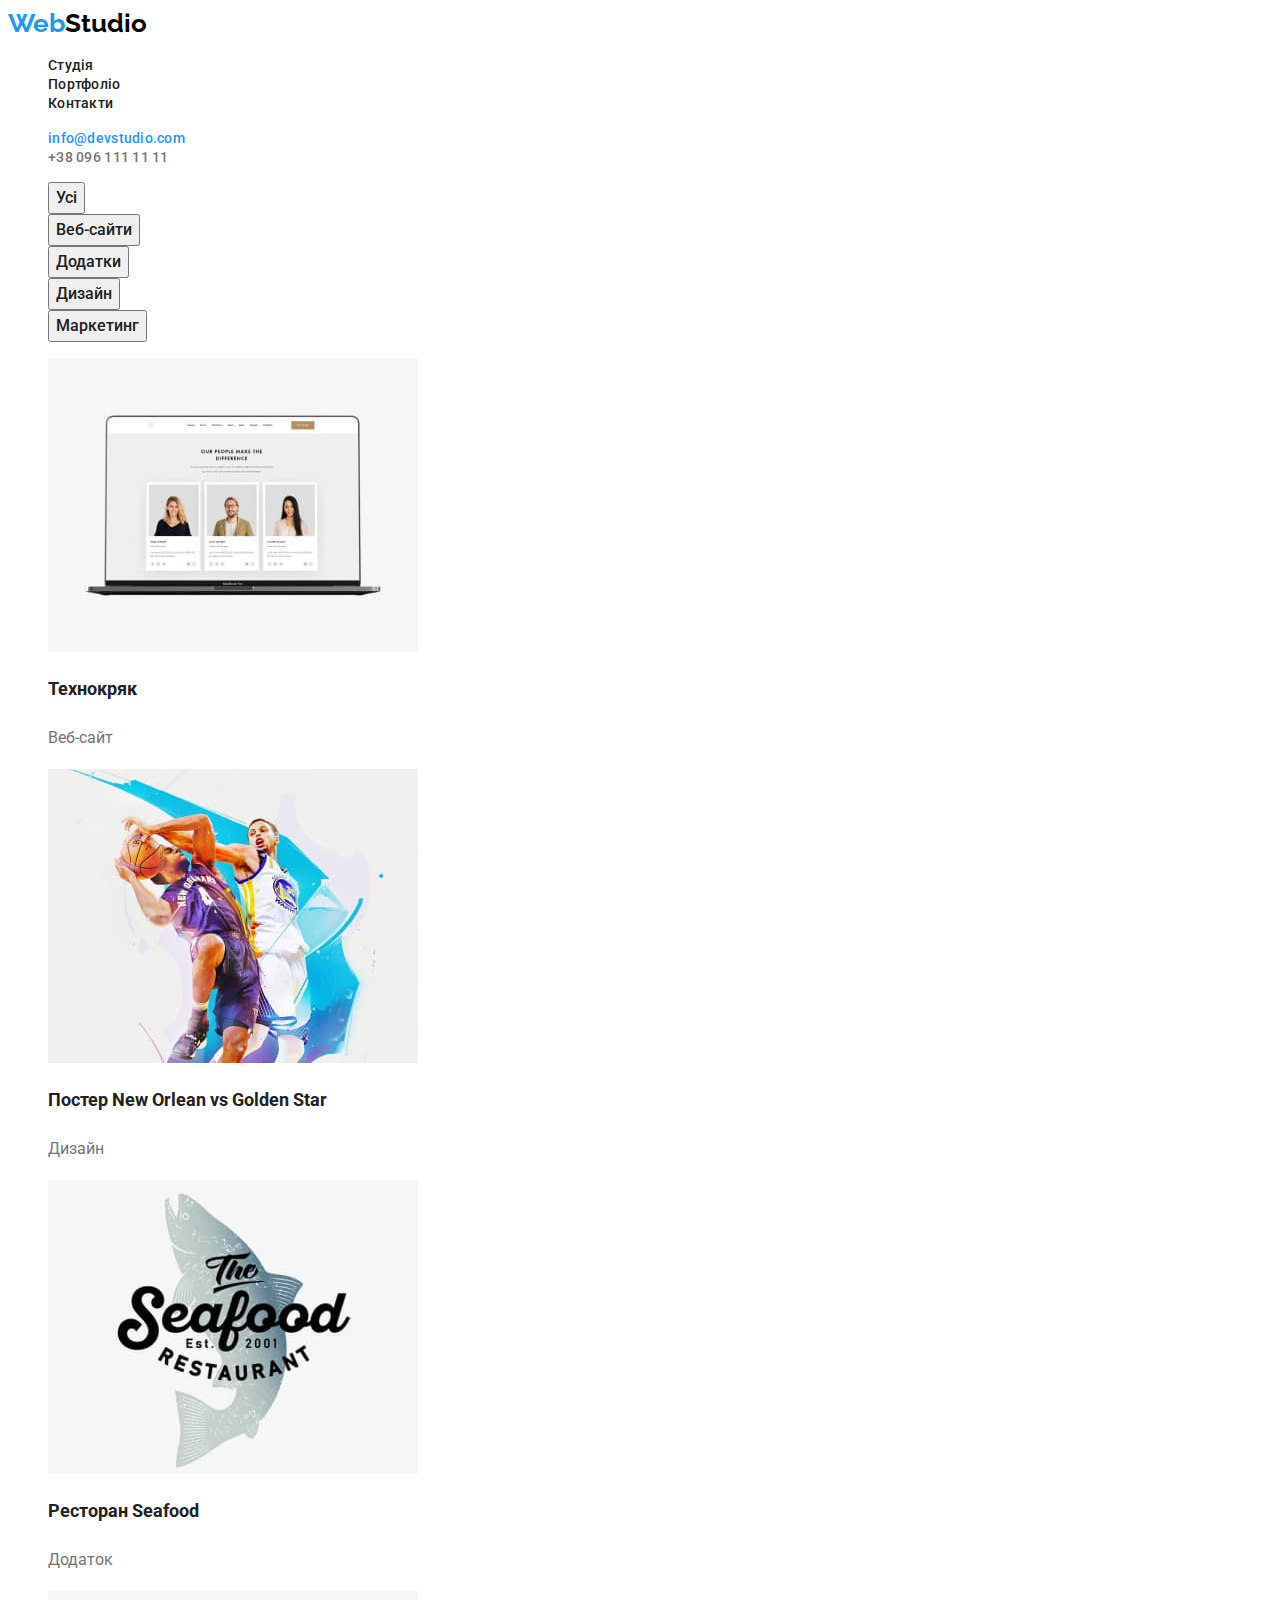
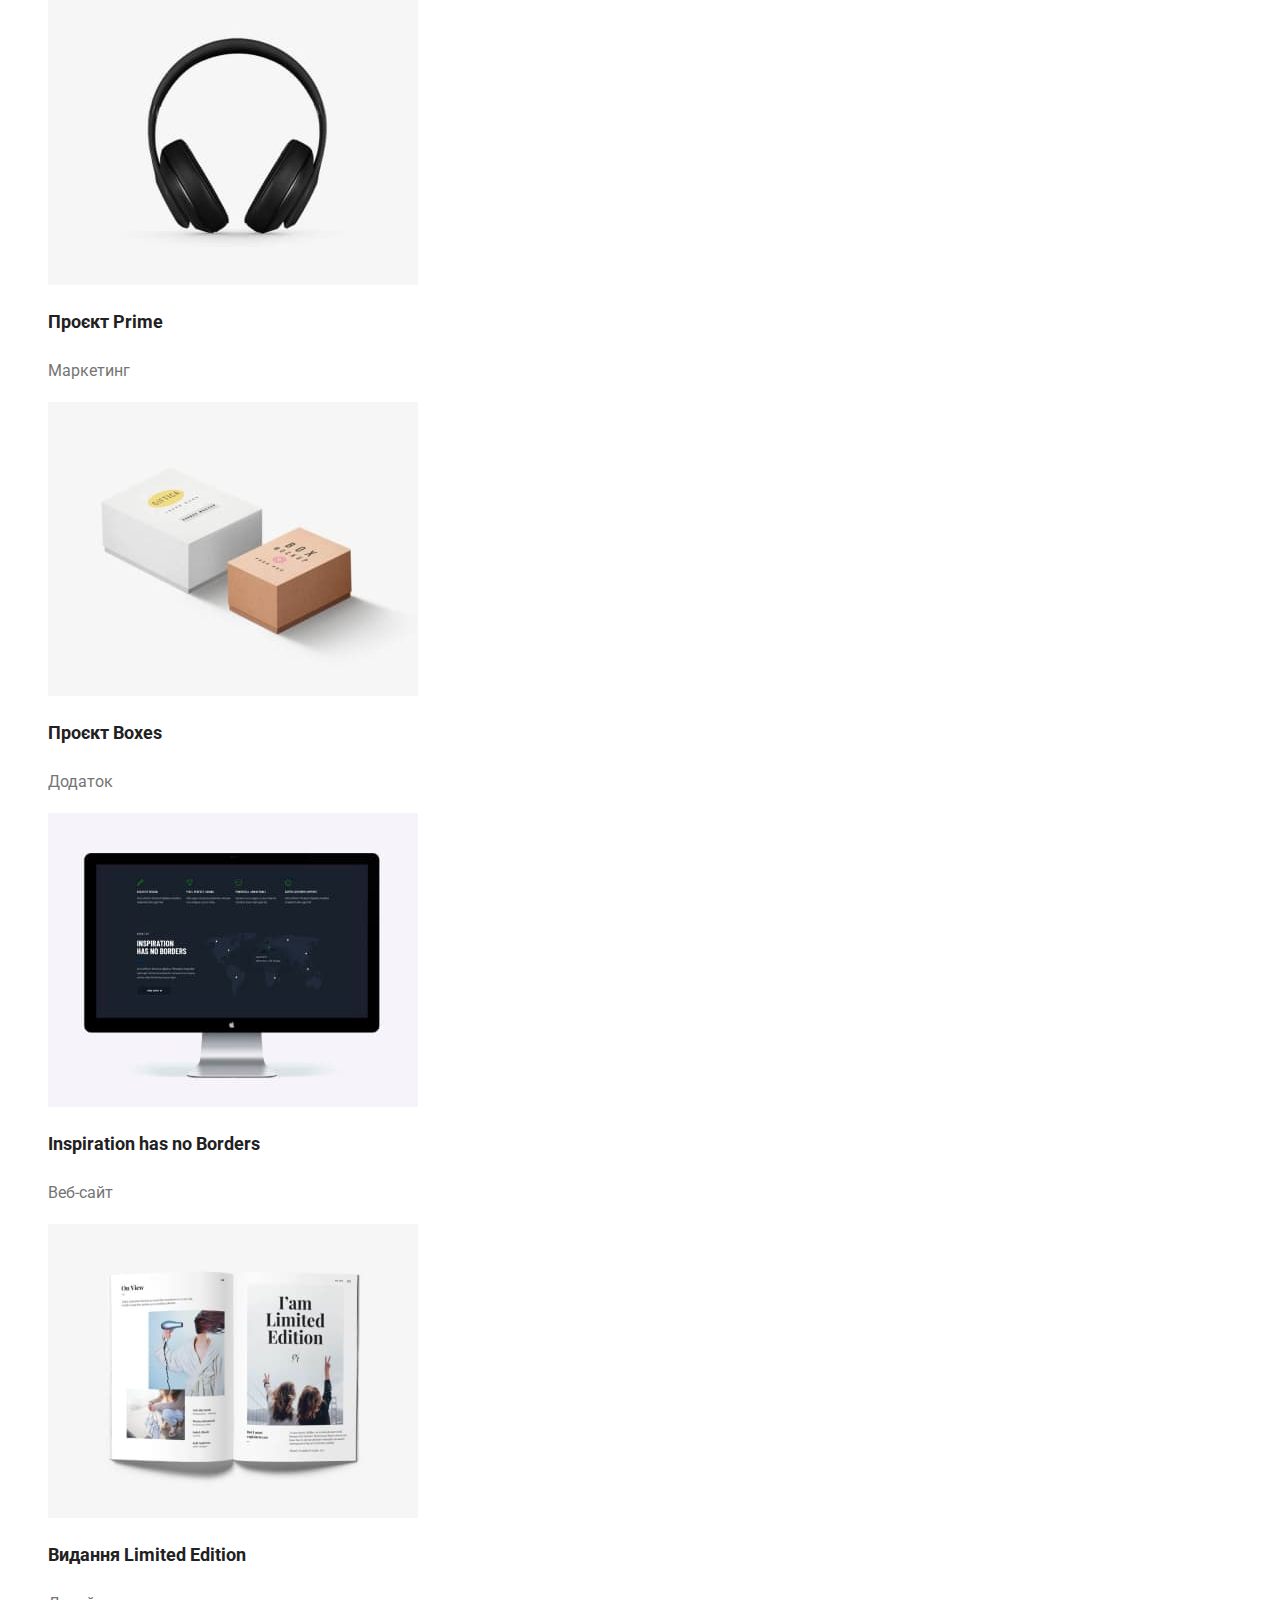
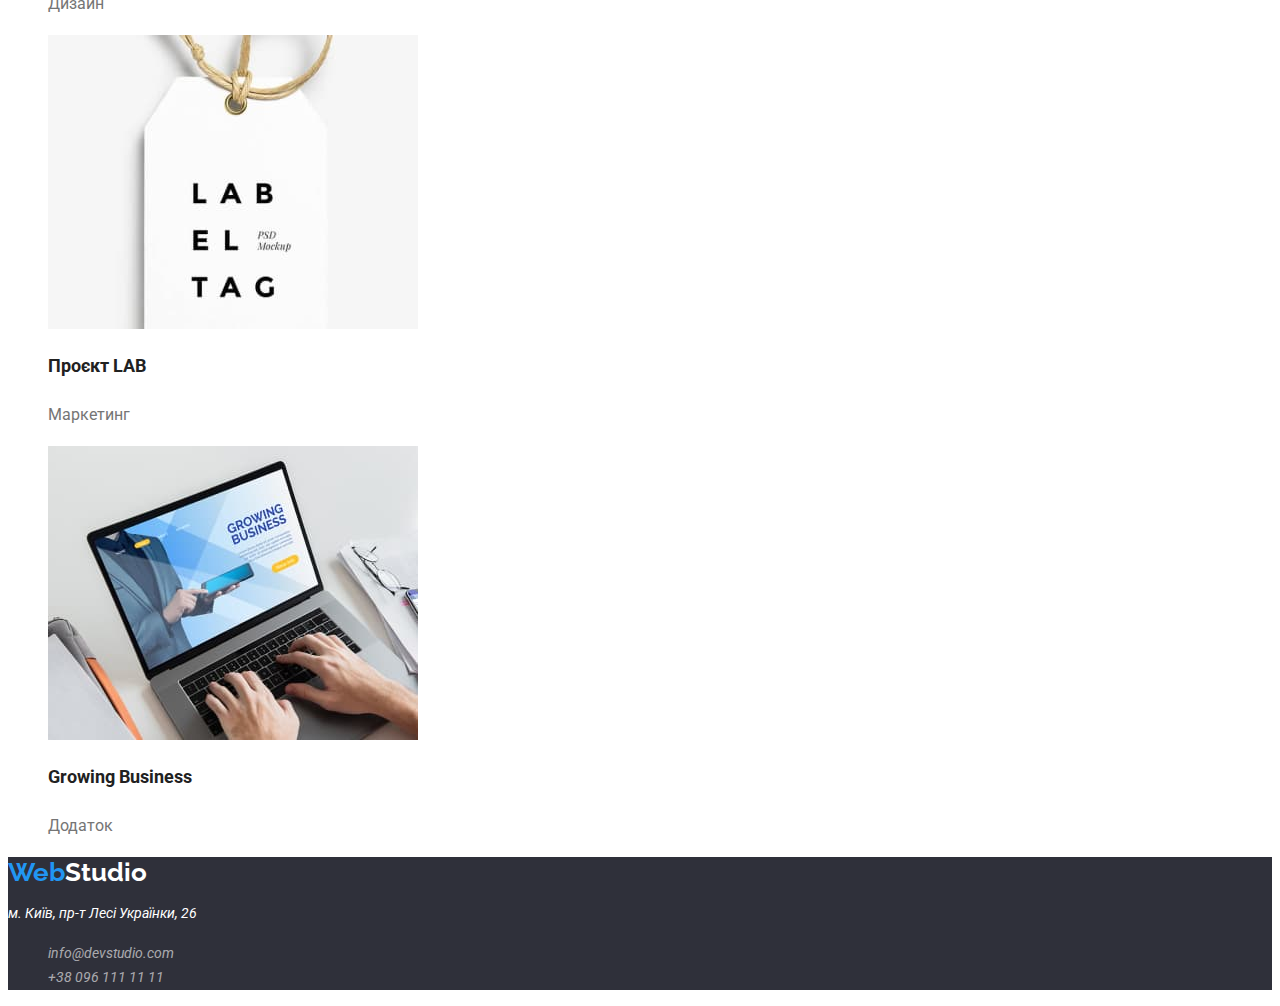
==== portfolio.html @ 69e5ed07 "add css" ====
<!DOCTYPE html>
  <html lang="uk">
    <head>
      <meta charset="UTF-8" />
      <meta http-equiv="X-UA-Compatible" content="IE=edge" />
      <meta name="viewport" content="width=device-width, initial-scale=1.0" />
      <title>WebStudio</title>
      <link rel="preconnect" href="https://fonts.googleapis.com" />
    <link rel="preconnect" href="https://fonts.gstatic.com" crossorigin />
    <link
      href="https://fonts.googleapis.com/css2?family=Raleway:wght@700&family=Roboto:wght@400;500;700;900&display=swap"
      rel="stylesheet"
    />
    <link rel="stylesheet" href="./css/main.css" />
    </head>
    <body class="site-body">
    <header class="header">
        <nav class="header-navigation">
        <a href="./index.html" class="header-logo link"> <span class="head-logo">Web</span>Studio</a>
        <ul class="header-list list">
         <li class="header-item"> <a href="./index.html" class="header-link link">Студія</a></li>
         <li class="header-item"><a href="./portfolio.html" class="header-link link">Портфоліо</a></li>
         <li class="header-item"><a href="#" class="header-link link">Контакти</a></li>
        </ul>
        </nav>
        <ul class="header-list list">
            <li><a class="header-mail link" href="maito:info@devstudio.com">info@devstudio.com</a></li>
            <li><a class="header-tel link" href="tel:+380961111111">+38 096 111 11 11</a></li>
        </ul>
    </header>
        <section>
          <h1 hidden>Портфоліо</h1>
          <ul class="main list">
            <li><button type="button" class="main-btn link">Усі</button></li>
            <li><button type="button" class="main-btn link">Веб-сайти</button></li>
            <li><button type="button" class="main-btn link">Додатки</button></li>
            <li><button type="button" class="main-btn link">Дизайн</button></li>
            <li><button type="button" class="main-btn link">Маркетинг</button></li>
          </ul>
        </section>
        <section>
          <ul class="portfol list">
            <li>
              <img
                src="./img/portfolio/tehno1.jpg"
                alt="comp"
                width="370"
                height="294"
              />
              <h2 class="portfol-title">Технокряк</h2>
              <p class="portfol-text" >Веб-сайт</p>
            </li>
            <li>
              <img src="./img/portfolio/poster2.jpg" alt="poster" />
              <h2 lang="en" class="portfol-title">Постер New Orlean vs Golden Star</h2>
              <p class="portfol-text" >Дизайн</p>
            </li>
            <li>
              <img
                src="./img/portfolio/restourant3.jpg"
                alt="restourant"
              />
              <h2 class="portfol-title" >Ресторан Seafood</h2>
              <p class="portfol-text" >Додаток</p>
            </li>
            <li>
              <img src="./img/portfolio/prime4.jpg" 
              alt="gadjet"/>
              <h2 lang="en" class="portfol-title">Проєкт Prime</h2>
              <p class="portfol-text" >Маркетинг</p>
            </li>
            <li>
              <img src="./img/portfolio/boxes5.jpg" alt="box" />
              <h2 class="portfol-title" >Проєкт Boxes</h2>
              <p class="portfol-text" >Додаток</p>
            </li>
            <li>
              <img src="./img/portfolio/inspiration6.jpg" alt="pc" />
              <h2 lang="en" class="portfol-title" >Inspiration has no Borders</h2>
              <p class="portfol-text" >Веб-сайт</p>
            </li>
            <li>
              <img src="./img/portfolio/limited7.jpg" alt="magazine" />
              <h2 lang="en" class="portfol-title" >Видання Limited Edition</h2>
              <p class="portfol-text" >Дизайн</p>
            </li>
            <li>
              <img src="./img/portfolio/lab8.jpg" alt="lab" />
              <h2 class="portfol-title" >Проєкт LAB</h2>
              <p class="portfol-text" >Маркетинг</p>
            </li>
            <li>
              <img src="./img/portfolio/growing9.jpg" alt="notebook" />
              <h2 lang="en" class="portfol-title" >Growing Business</h2>
              <p class="portfol-text" >Додаток</p>
            </li>
          </ul>
        </section>
      </main>
    </body>
    <footer class="footer">
        <a href="./index.html" class="footer-logo link"><span class="foot-logo">Web</span>Studio</a>
        <address>
          <p class="adress">м. Київ, пр-т Лесі Українки, 26</p>
          <ul class="footer-list list">
            <li><a class="footer-mail link" href="maito:info@devstudio.com">info@devstudio.com</a></li>
            <li><a class="footer-tel link" href="tel:+380961111111">+38 096 111 11 11</a></li> 
          </ul>
        </address>
    </footer>
  </html>
</html>
---- css/main.css ----
body {
    font-family: 'Roboto', sans-serif;
}

.list {
    list-style: none;
}

.link {
    text-decoration: none;
}
.link:hover {
  color: #2196f3;
}
/* ------HEAD--------- */
.header {
  background: #ffffff;
}
.content-btn {
  cursor: pointer;
}
.header-logo,
.footer-logo{
font-family: 'Raleway';
font-weight: 700;
font-size: 26px;
line-height: 1.19;
color: #000000;
}
.head-logo,
.foot-logo{
color: #2196F3;
}
.header-link, 
.header-mail,
.header-tel{
font-weight: 500;
font-size: 14px;
line-height: 1.14;
letter-spacing: 0.02em;

color: #212121;
}

.header-mail{
color: #2196F3;
}

.header-tel{
color: #757575;
}

/* ------HERO------- */
.hero{
background-color: #2F303A;;
}
.hero-title{
font-style: normal;
font-weight: 900;
font-size: 44px;
line-height: 1.36;

color: #FFFFFF;
}

.hero-title-btn{
font-weight: 700;
font-size: 16px;
line-height: 1.88;

color: #FFFFFF;
}
.content-title {
font-weight: 700;
font-size: 14px;
line-height: 1.14;

color: #212121;
}
.content-text {
font-weight: 400;
font-size: 14px;
line-height: 1.71px;

color: #757575;
}

.box-title,
.team-title {
font-weight: 700;
font-size: 36px;
line-height: 1.17;
text-align: center;

color: #212121;
}

.team-comand {
font-weight: 500;
font-size: 16px;
line-height: 1.19;

color: #212121;
}
.team-special {
font-weight: 400;
font-size: 16px;
line-height: 1.19;

color: #757575;
}
/* ------footer----- */
.footer{
background: #2F303A;
}

.footer-logo {
font-family: 'Raleway';
font-weight: 700;
font-size: 26px;
line-height: 1.19;

color: #FFFFFF;
}
.adress{
font-weight: 400;
font-size: 14px;
line-height: 1.71;

color: #FFFFFF;
}

.footer-mail,
.footer-tel {
font-weight: 400;
font-size: 14px;
line-height: 1.71;

color: rgba(255, 255, 255, 0.6);
}
/* -----portfolio---- */
.main-btn {
font-family: inherit;
font-weight: 500;
font-size: 16px;
line-height: 1.63;

color: #212121;
}

.portfol-title {
font-weight: 700;
font-size: 18px;
line-height: 2;

color: #212121;
}
.portfol-text {
font-weight: 400;
font-size: 16px;
line-height: 1.88;

color: #757575;
}

.main-btn {
  cursor: pointer;
}
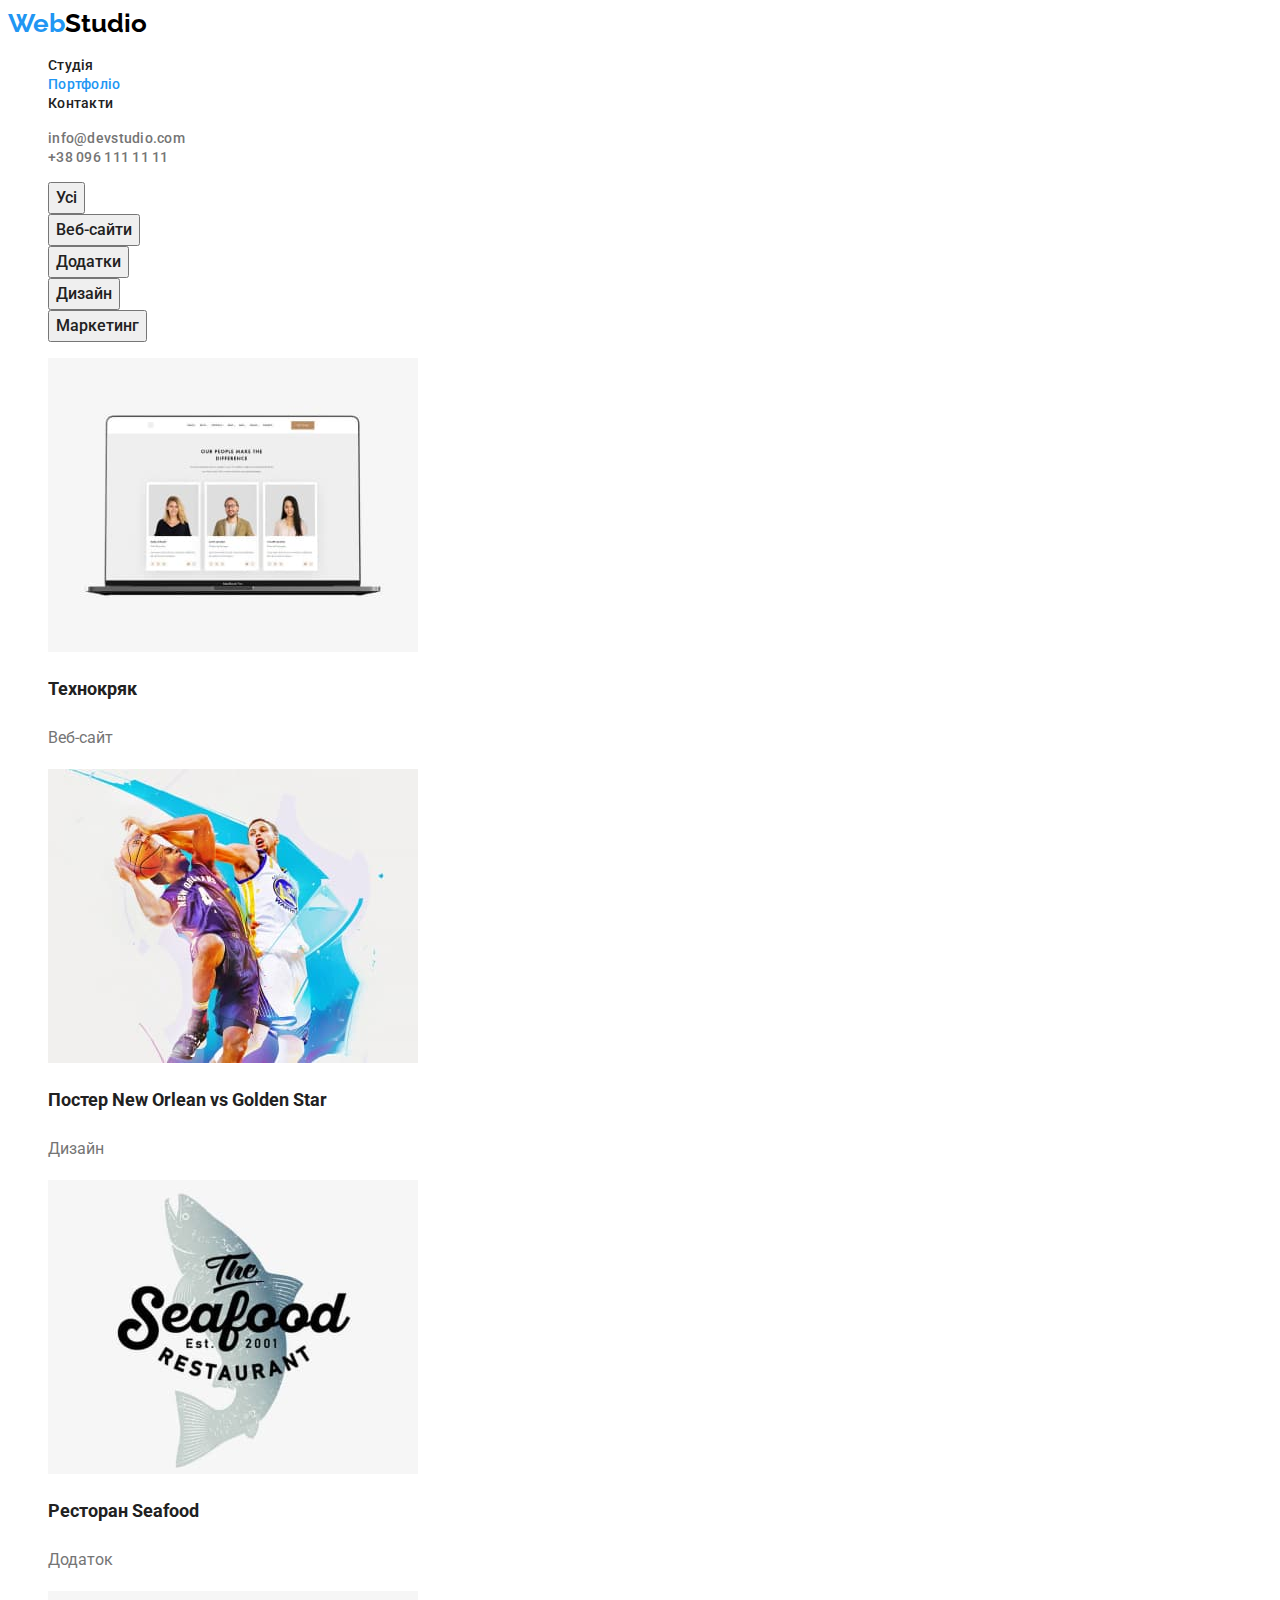
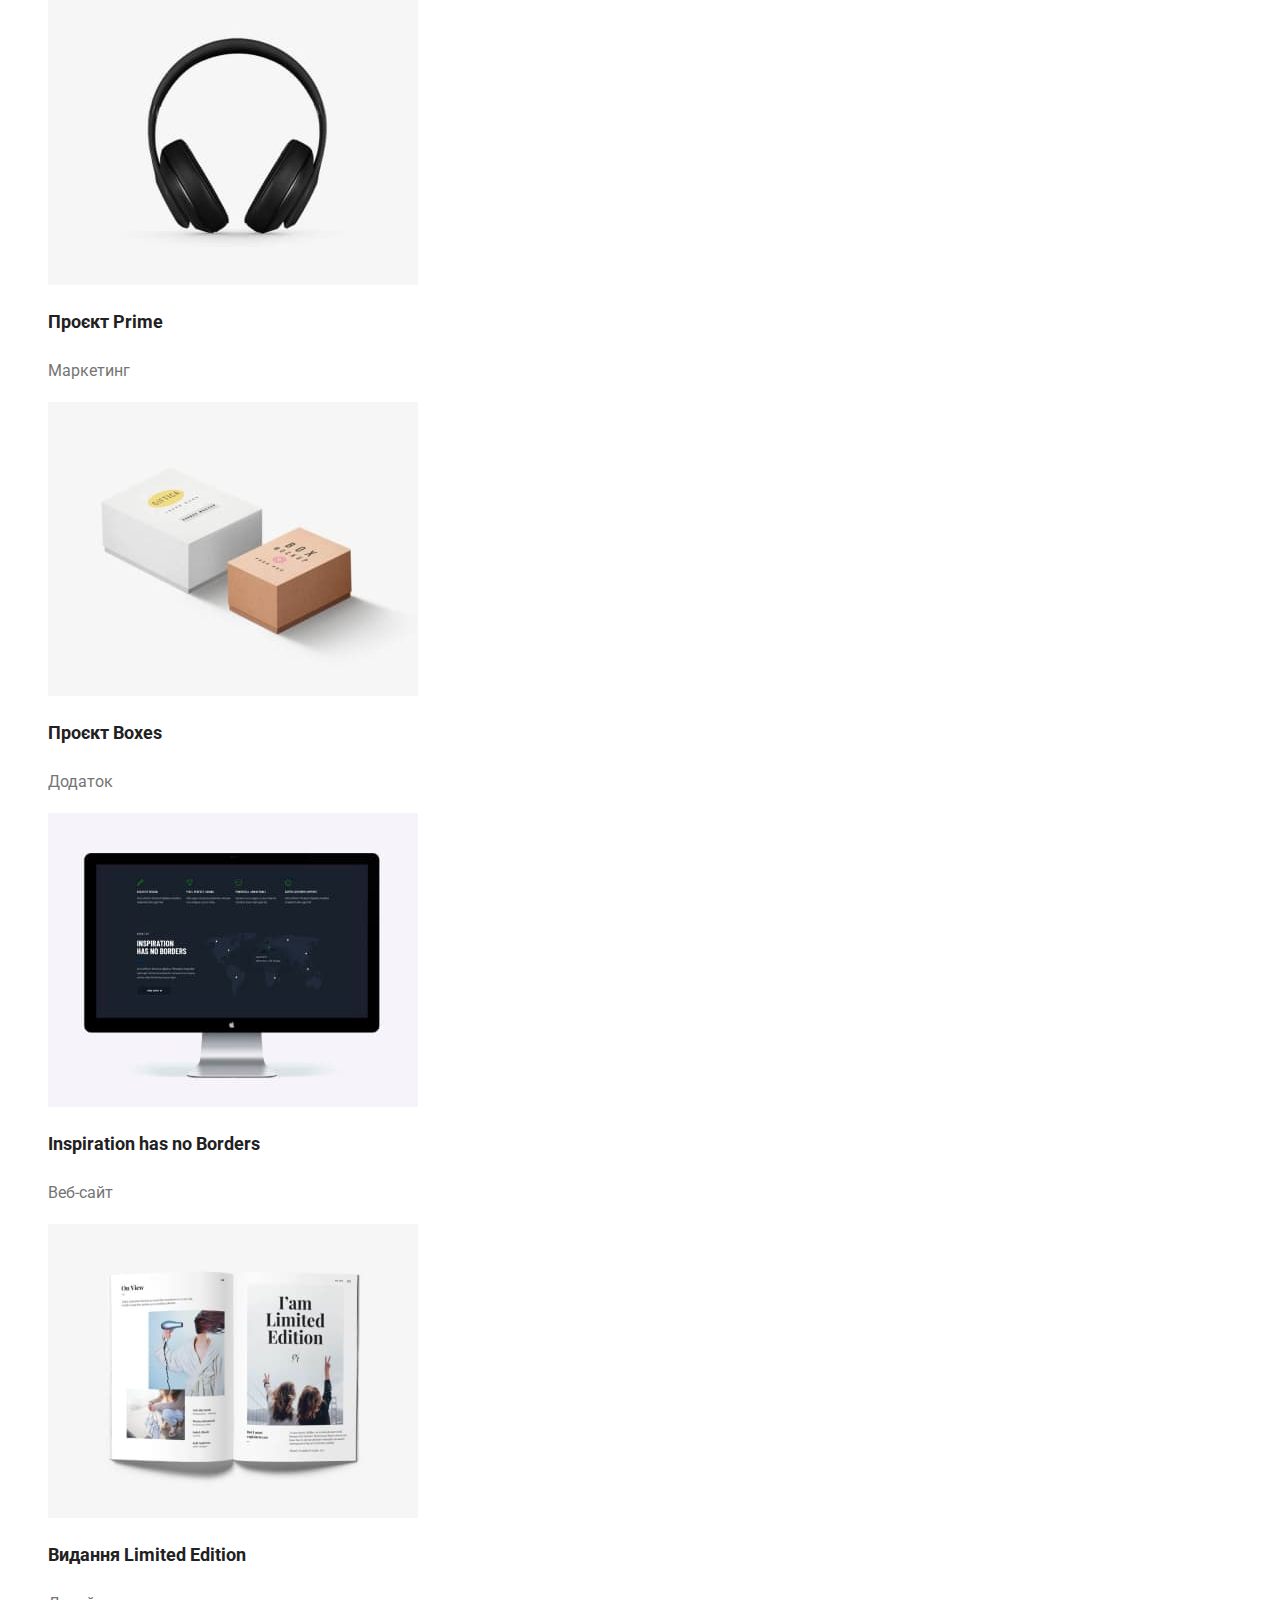
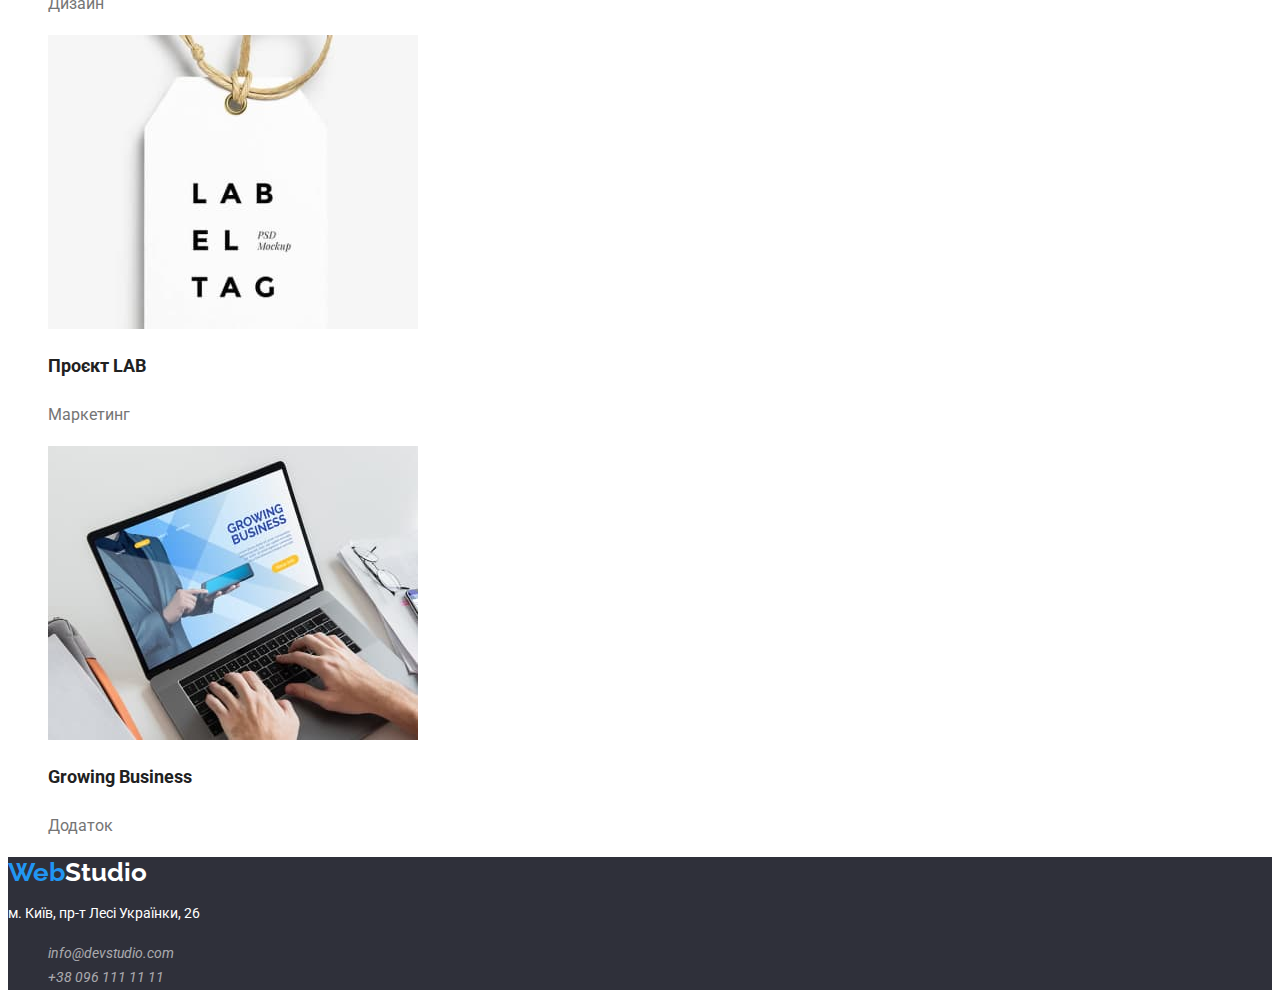
==== commit 46b92d0c: "fixed css,index,portfolio" ====
--- a/portfolio.html
+++ b/portfolio.html
@@ -19,7 +19,7 @@
         <a href="./index.html" class="header-logo link"> <span class="head-logo">Web</span>Studio</a>
         <ul class="header-list list">
          <li class="header-item"> <a href="./index.html" class="header-link link">Студія</a></li>
-         <li class="header-item"><a href="./portfolio.html" class="header-link link">Портфоліо</a></li>
+         <li class="header-item"><a href="./portfolio.html" class="header-link link current">Портфоліо</a></li>
          <li class="header-item"><a href="#" class="header-link link">Контакти</a></li>
         </ul>
         </nav>
--- a/css/main.css
+++ b/css/main.css
@@ -42,28 +42,29 @@
 color: #212121;
 }
 
-.header-mail{
-color: #2196F3;
-}
-
+.header-mail,
 .header-tel{
 color: #757575;
+}
+.header-item .current {
+color: #2196f3;
 }
 
 /* ------HERO------- */
 .hero{
-background-color: #2F303A;;
+background-color: #2F303A;
 }
-.hero-title{
-font-style: normal;
+.hero-title {
 font-weight: 900;
 font-size: 44px;
 line-height: 1.36;
-
+text-transform: uppercase;
+letter-spacing: 0.06em;
 color: #FFFFFF;
 }
 
 .hero-title-btn{
+font-family: inherit;
 font-weight: 700;
 font-size: 16px;
 line-height: 1.88;
@@ -77,10 +78,9 @@
 
 color: #212121;
 }
-.content-text {
-font-weight: 400;
+.content-text{
 font-size: 14px;
-line-height: 1.71px;
+line-height: 1.71;
 
 color: #757575;
 }
@@ -104,7 +104,7 @@
 }
 .team-special {
 font-weight: 400;
-font-size: 16px;
+
 line-height: 1.19;
 
 color: #757575;
@@ -123,6 +123,7 @@
 color: #FFFFFF;
 }
 .adress{
+font-style: normal;
 font-weight: 400;
 font-size: 14px;
 line-height: 1.71;
@@ -132,7 +133,7 @@
 
 .footer-mail,
 .footer-tel {
-font-weight: 400;
+
 font-size: 14px;
 line-height: 1.71;
 
@@ -156,8 +157,7 @@
 color: #212121;
 }
 .portfol-text {
-font-weight: 400;
-font-size: 16px;
+
 line-height: 1.88;
 
 color: #757575;
